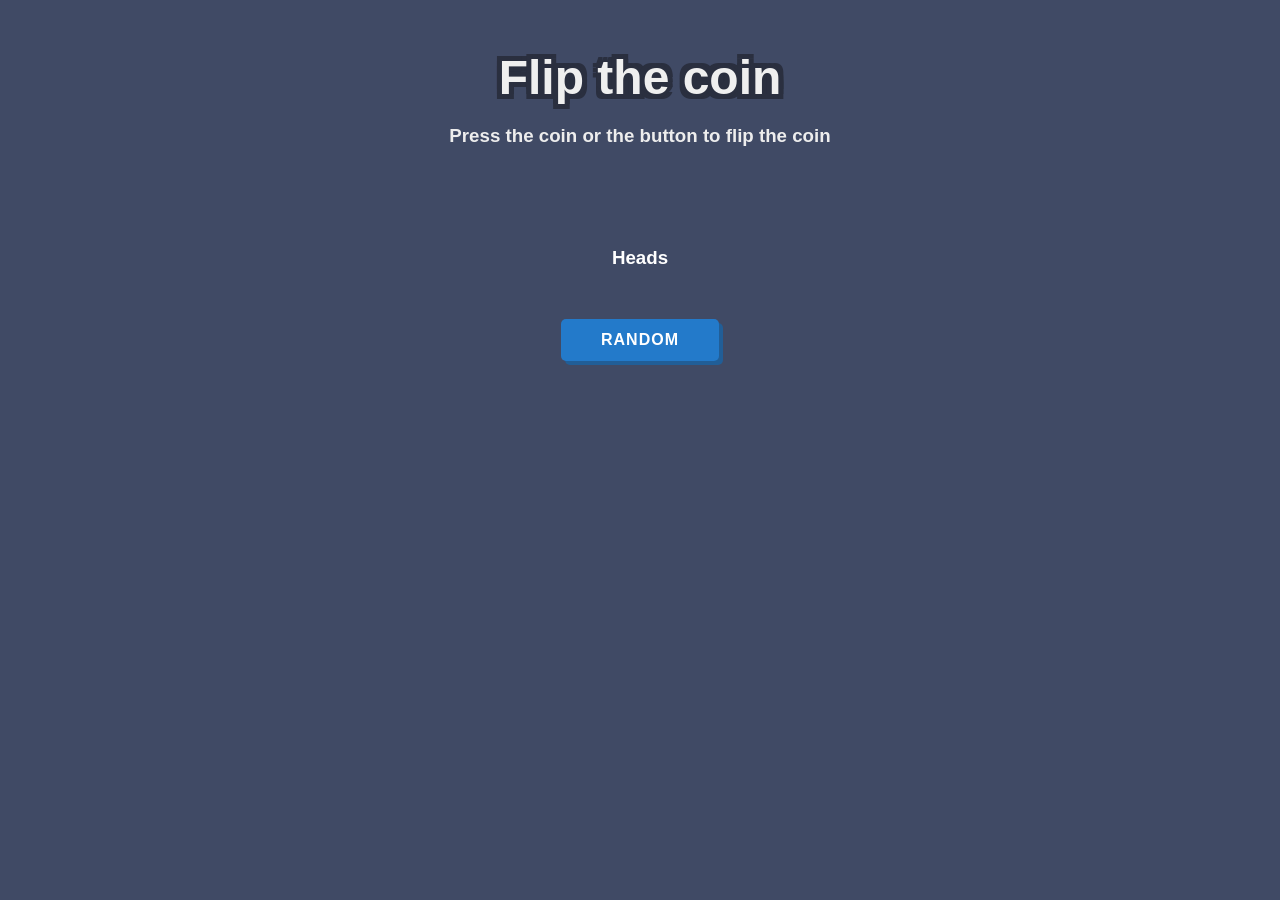
==== practicas-html&css/devchallenges/flip-the-coin/index.html @ 5eefe3a2 "Add files via upload" ====
<!DOCTYPE html>
<html lang="en">
  <head>
    <meta charset="UTF-8" />
    <meta name="viewport" content="width=device-width, initial-scale=1.0" />

    <link
      rel="icon"
      href="resources/favicon.ico"
      type="image/x-icon"
      sizes="96x96"
    />
    <link rel="stylesheet" href="style.css">

    <title>Flip the coin | devChallenges.io</title>

    <!--You are welcome to delete these styles or modify them in your own stylesheet -->
    <!-- <style>
      * {
        margin: 0;
        padding: 0;
        box-sizing: border-box;
      }

      body {
        height: 100vh;
      }

      .author-info {
        font-size: 14px;
        text-align: center;
        margin-top: 16px;
        color: rgb(55, 65, 81);
      }

      .author-info a {
        text-decoration: none;
      }
    </style> -->
  </head>
  <body>
    

    <h1 class="title">Flip the coin</h1>
    <h3 class="instructions">Press the coin or the button to flip the coin</h3>
    <div class="coin">
      <img class="img" src="resources/heads.svg" alt="">
      <img class="shadow" src="resources/shadow.svg" alt="">      
    </div>

    <h3 class="result">Heads</h3>
    <input type="button" value="RANDOM" id="flip-button">






    <script src="script.js"></script>

    <!-- <div class="author-info">
      Coded by <a href="#">Your Name Here</a> | Challenge by
      <a href="https://www.devchallenges.io?ref=challenge" target="_blank"
        >devChallenges.io</a
      >.
    </div> -->
  </body>
</html>
---- practicas-html&css/devchallenges/flip-the-coin/style.css ----
:root{
    --dark-blue: #2a2f3f;
}

*{
    margin: 0;
    padding: 0;
    box-sizing: border-box;
}

body{
    background-color: #404A65;
    color: #fff;
    display: flex;
    flex-direction: column;
    align-items: center;
    padding: 50px;
    font-family:'Gill Sans', 'Gill Sans MT', Calibri, 'Trebuchet MS', sans-serif;

}

.title{
    color: #efefef;
    margin-bottom: 20px;
    font-size: 3em;
    text-shadow: 
    -5px -5px 0 var(--dark-blue), 0 -5px 0 var(--dark-blue), 5px -5px 0 var(--dark-blue),
    -5px 0 0 var(--dark-blue), 0 0 0 var(--dark-blue), 5px 0 0 var(--dark-blue),
    -5px 5px 0 var(--dark-blue), 0 5px 0 var(--dark-blue), 5px 5px 0 var(--dark-blue)
    ;
    
}

.instructions{
    margin-bottom: 40px;
    color: #ededed;
}

.coin{
    display: flex;
    flex-direction: column;
    align-items: center;
}

.coin .img{
    width: 100px;
    margin-bottom: 25px;
}

.coin .shadow{
    width: 65px;
    margin-bottom: 35px;
}

.result{
    margin-bottom: 50px;
}

#flip-button{
    padding: 12px 40px;
    font-size: 1em;
    font-weight: bold;
    background-color: #237aca;
    border: none;
    border-radius: 5px;
    color: #fff;
    box-shadow: 4px 4px 0 #215e97;
    letter-spacing: 1px;
}

#flip-button:active{
    translate: 4px 4px;
    box-shadow: none;
}
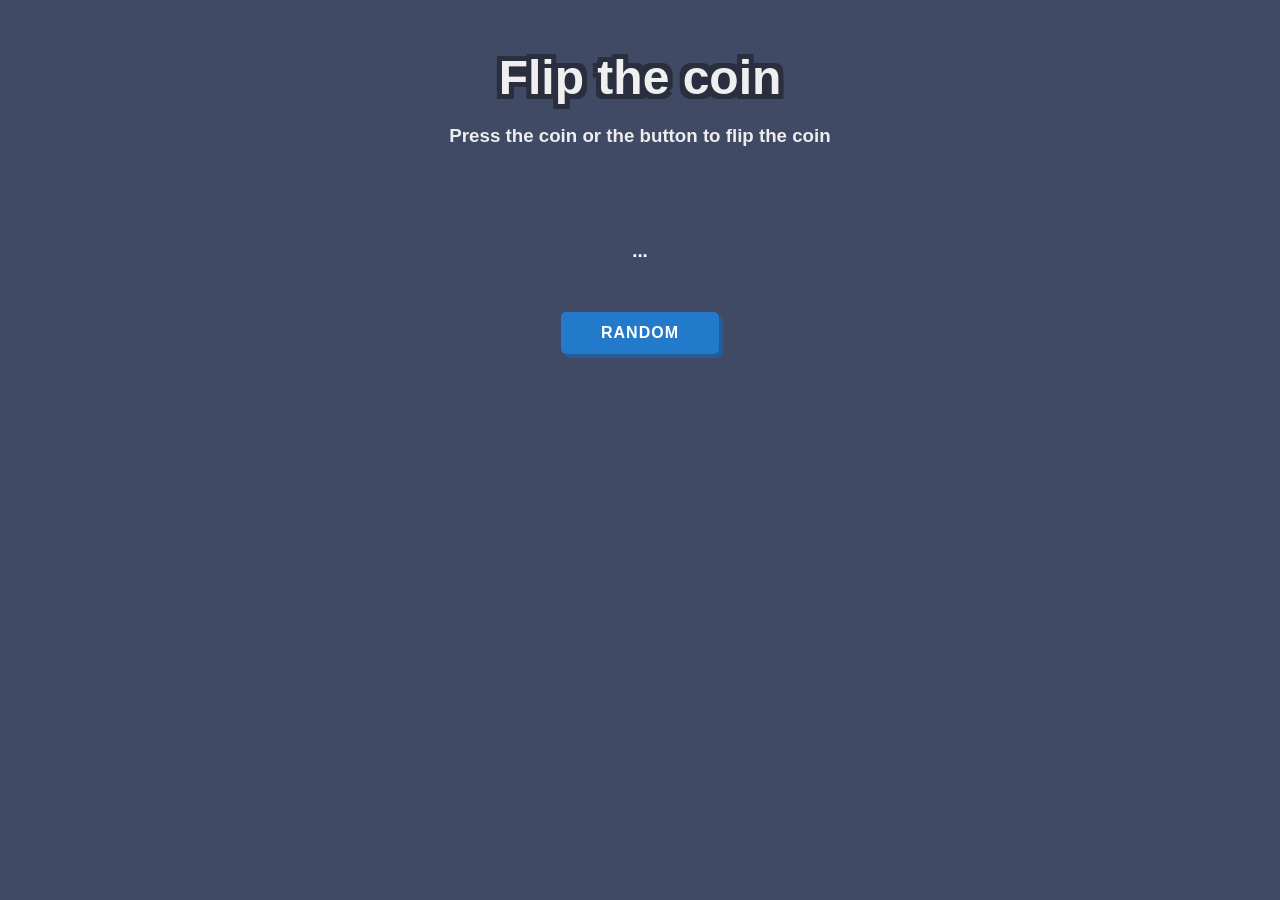
==== commit 8691a61b: "Refactor coin display and result handling Updated the coin display to include both heads and tails i" ====
--- a/practicas-html&css/devchallenges/flip-the-coin/index.html
+++ b/practicas-html&css/devchallenges/flip-the-coin/index.html
@@ -40,19 +40,18 @@
   </head>
   <body>
     
-
     <h1 class="title">Flip the coin</h1>
     <h3 class="instructions">Press the coin or the button to flip the coin</h3>
     <div class="coin">
-      <img class="img" src="resources/heads.svg" alt="">
+      <div class="img-container">
+        <img class="heads" src="resources/heads.svg" alt="">
+        <img class="tails"src="resources/tails.svg" alt="">
+      </div>
       <img class="shadow" src="resources/shadow.svg" alt="">      
     </div>
-
-    <h3 class="result">Heads</h3>
+    
+    <h3 class="result">...</h3>
     <input type="button" value="RANDOM" id="flip-button">
-
-
-
 
 
 
